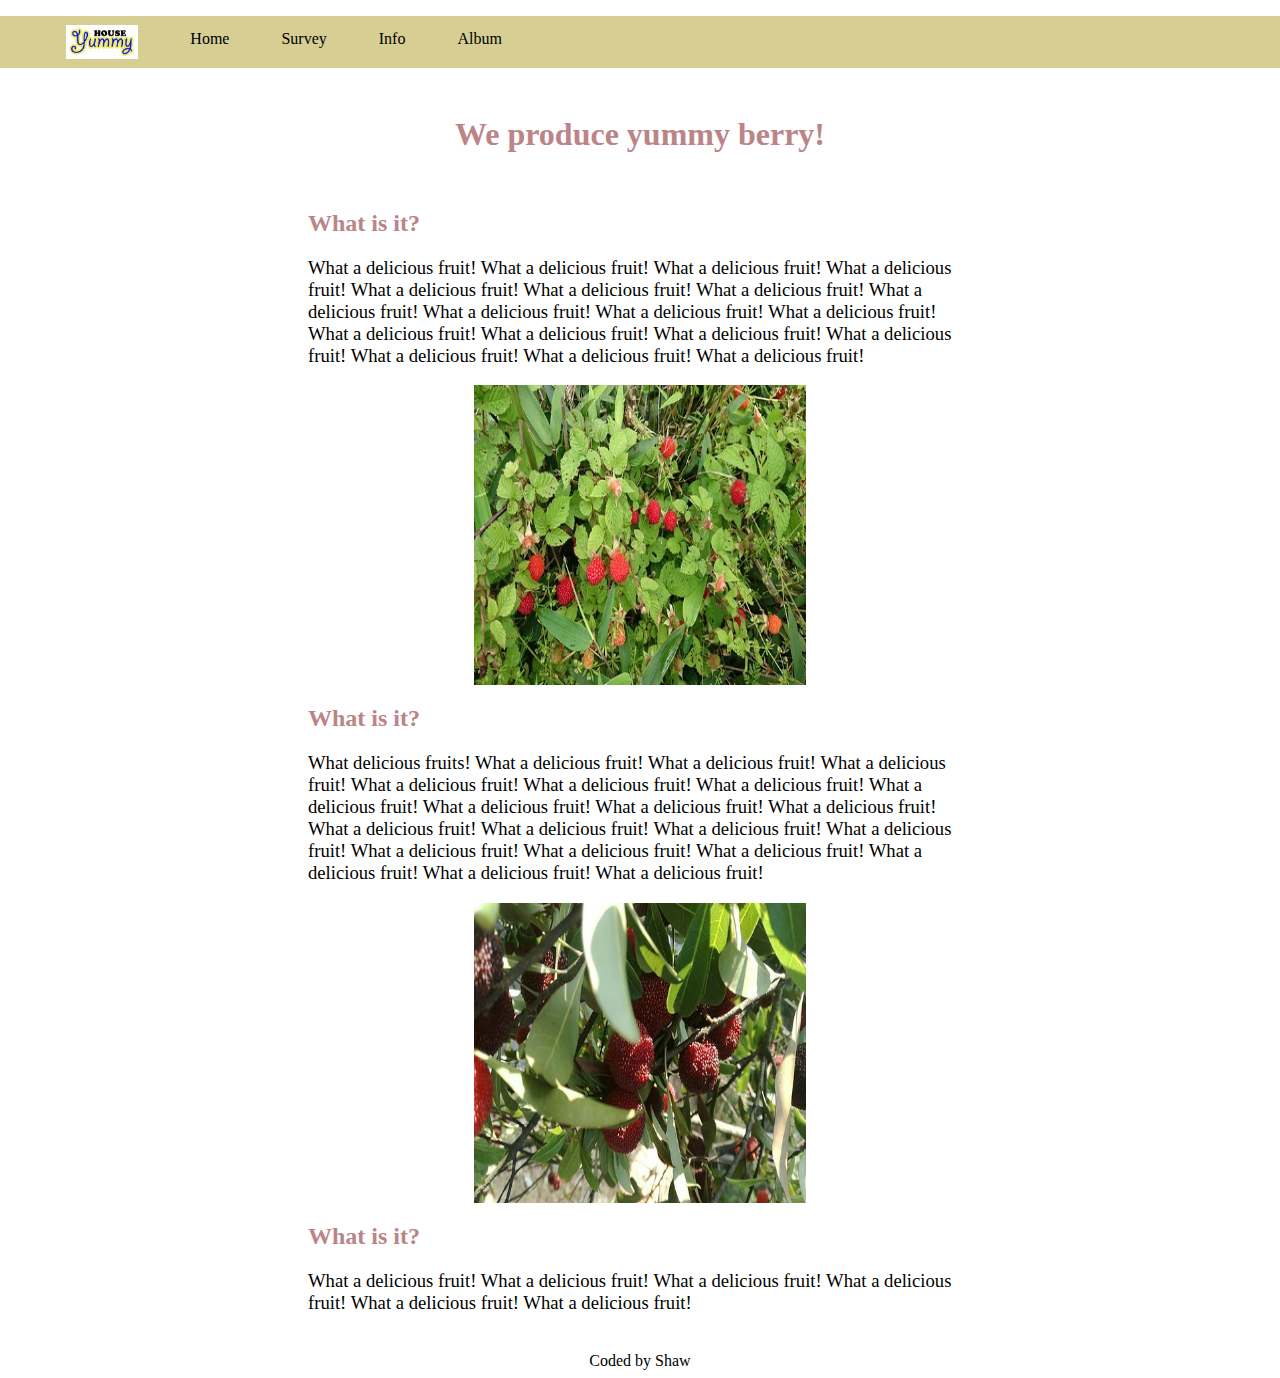
==== index.html @ cfcfa42f "change name page1.html to index.html" ====
<!DOCTYPE html>
<html>
    <head>
        <title>Yummy Farm Home Page</title>
        <link href="style1.css" rel="stylesheet">
        <!-- CSS only -->
        <link href="https://cdn.jsdelivr.net/npm/bootstrap@5.0.2/dist/css/bootstrap.min.css" rel="stylesheet" integrity="sha384-EVSTQN3/azprG1Anm3QDgpJLIm9Nao0Yz1ztcQTwFspd3yD65VohhpuuCOmLASjC" crossorigin="anonymous">
    </head>
    <body>
        <header>
            <nav id="nav-bar">
                <ul>
                    <li><a class="navlink" href="#nav-bar" id="logo"><img id="header-img" src="logo.jpg" alt="Logo"></a></li>
                    <li><a class="navlink" href="#nav-bar">Home</a></li>
                    <li><a class="navlink" href="page2.html">Survey</a></li>
                    <li><a class="navlink" href="page3.html">Info</a></li>
                    <li><a class="navlink" href="page4.html">Album</a></li>
                </ul>
            </nav>
        </header>
        <main>

            <div class="content">
            <h1>We produce yummy berry!</h1>
            <h2>What is it?</h2>
            <p>What a delicious fruit! What a delicious fruit! What a delicious fruit!
                What a delicious fruit! What a delicious fruit! What a delicious fruit!
                What a delicious fruit! What a delicious fruit! What a delicious fruit!
                What a delicious fruit! What a delicious fruit! What a delicious fruit!
                What a delicious fruit! What a delicious fruit! What a delicious fruit!
                What a delicious fruit! What a delicious fruit! What a delicious fruit! </p>
            <img src="weedberry.jpg" alt="p1" class="pic">
            <h2>What is it?</h2>
            <p>What delicious fruits! What a delicious fruit!
                What a delicious fruit! What a delicious fruit!
                What a delicious fruit! What a delicious fruit!
                What a delicious fruit! What a delicious fruit! What a delicious fruit!
                What a delicious fruit! What a delicious fruit! What a delicious fruit!
                What a delicious fruit! What a delicious fruit! What a delicious fruit!
                What a delicious fruit! What a delicious fruit! What a delicious fruit!
                What a delicious fruit! What a delicious fruit! What a delicious fruit!  </p>
            <img src="yummyberry.jpg" alt="p1" class="pic">
            <h2>What is it?</h2>
            <p>What a delicious fruit! What a delicious fruit! What a delicious fruit! What a delicious fruit! What a delicious fruit! What a delicious fruit! </p>
            </div>
        </main>
        <footer>Coded by Shaw</footer>
    </body>
</html>
---- style1.css ----
:root {
    --navbg-color: #D6CE93;
    --navbg-color1: #A3A380;
    --nav-color: black;
    --nav-color1: black;
    --title-color: #BB8588;
    --background-color: white;
}


#nav-bar {
    position: fixed;
    left: 0;
}

#header-img {
    max-width: 100%;
    display: block;
    height: 34px;
}

ul {
    list-style-type: none;
    /* overflow: hidden; */
    /* margin: 0;
    padding: 0; */
    background-color: var(--navbg-color);
    /* opacity: 1; */
    position: fixed;
    top: 0;
    width: 100%;
}

li {
    float: left;
    /* border-right: 1px solid #bbb; */
}

.navlink {
    display: block;
    color: var(--nav-color);
    text-align: center;
    padding: 14px 26px;
    text-decoration: none;
}

#logo {
    padding: 9px 26px 9px 26px;
}

li a:hover {
    background-color: var(--navbg-color1);
    color: var(--nav-color1);
}


main {
    margin: 40px 0 0 0;
}

h1 {
    text-align: center;
    padding: 35px 0 35px 0;
    color: var(--title-color);
}

.content {
    background-color: var(--background-color);
    padding: 20px 300px;
}

h2 {
     color: var(--title-color);
}

p {
    font-size: 14pt;
}

.pic {
    height: 300px;
    width: 50%;
    display: block;
    margin-left: auto;
    margin-right: auto;
}

footer {
    text-align: center;

 }
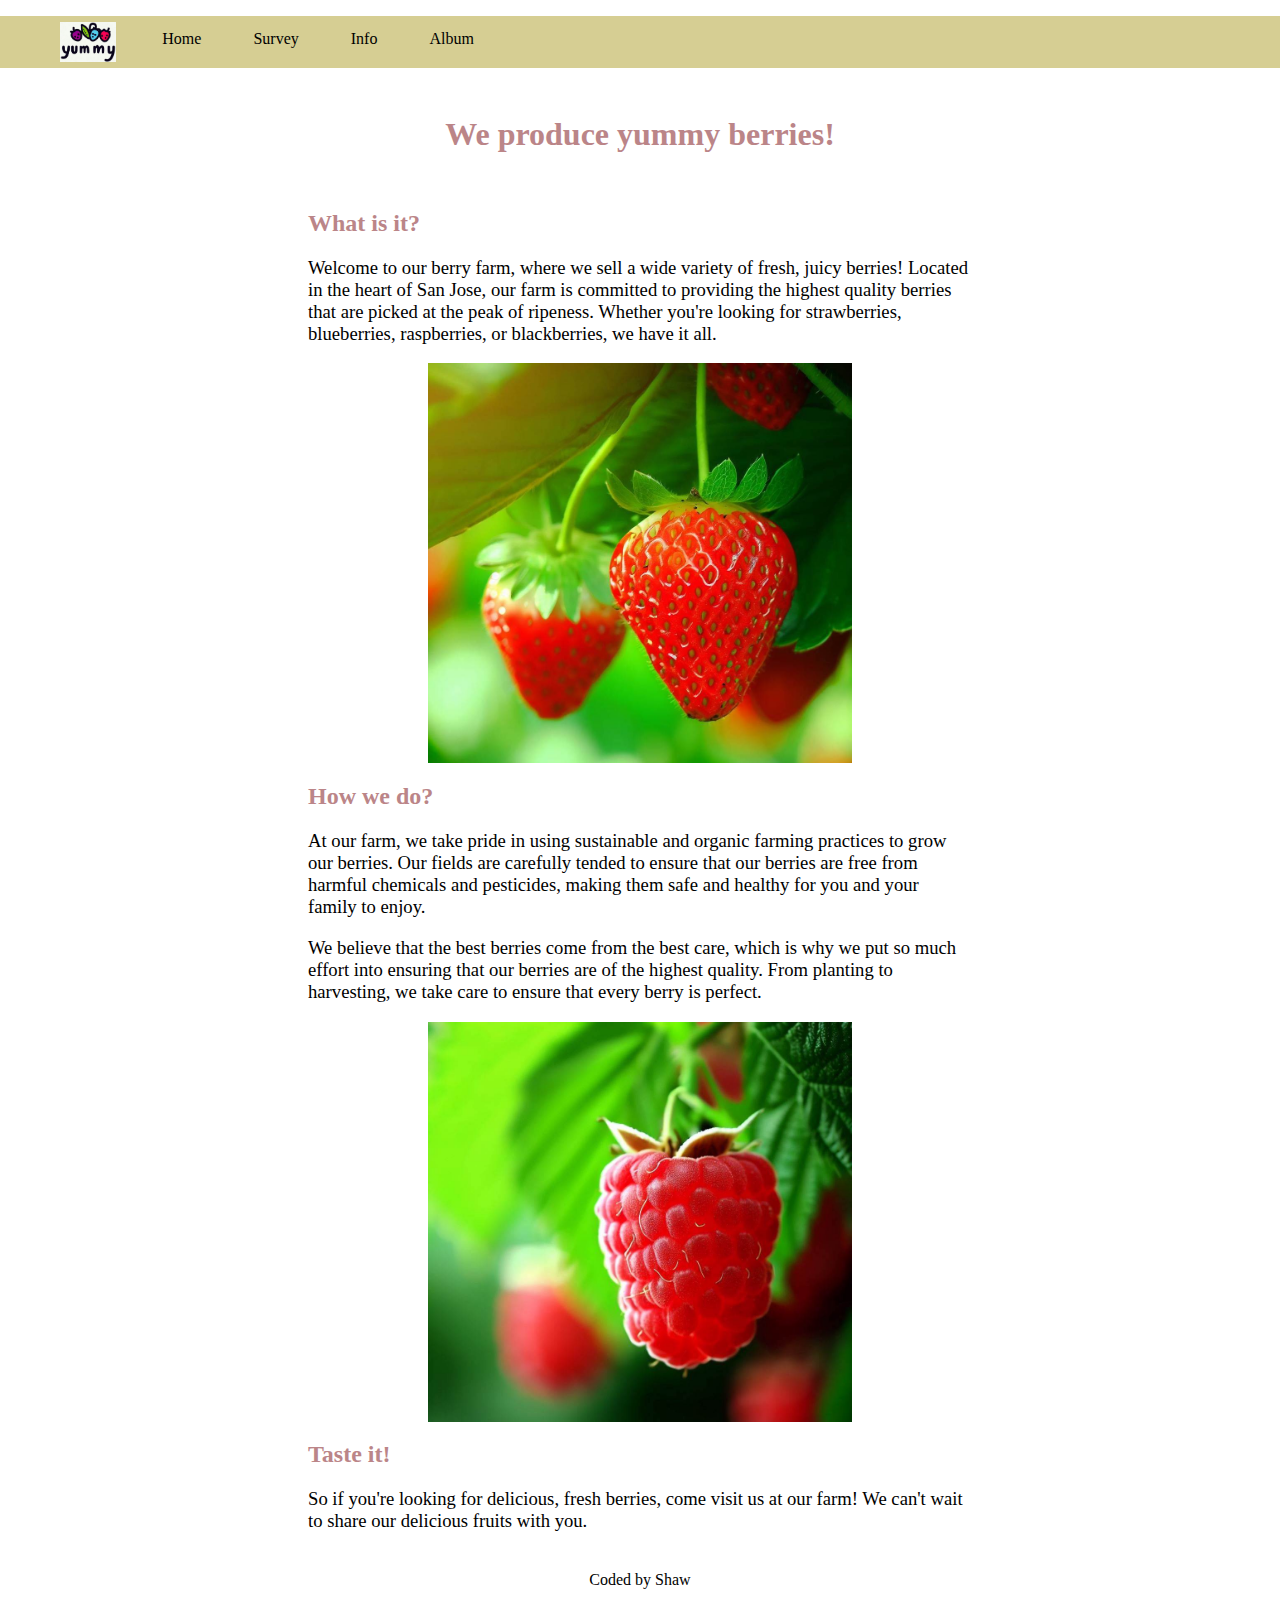
==== commit 0b66ca7f: "pic change" ====
--- a/index.html
+++ b/index.html
@@ -10,7 +10,7 @@
         <header>
             <nav id="nav-bar">
                 <ul>
-                    <li><a class="navlink" href="#nav-bar" id="logo"><img id="header-img" src="logo.jpg" alt="Logo"></a></li>
+                    <li><a class="navlink" href="#nav-bar" id="logo"><img id="header-img" src="images/logo-new.jpg" alt="Logo"></a></li>
                     <li><a class="navlink" href="#nav-bar">Home</a></li>
                     <li><a class="navlink" href="page2.html">Survey</a></li>
                     <li><a class="navlink" href="page3.html">Info</a></li>
@@ -21,27 +21,34 @@
         <main>
 
             <div class="content">
-            <h1>We produce yummy berry!</h1>
+            <h1>We produce yummy berries!</h1>
             <h2>What is it?</h2>
-            <p>What a delicious fruit! What a delicious fruit! What a delicious fruit!
-                What a delicious fruit! What a delicious fruit! What a delicious fruit!
-                What a delicious fruit! What a delicious fruit! What a delicious fruit!
-                What a delicious fruit! What a delicious fruit! What a delicious fruit!
-                What a delicious fruit! What a delicious fruit! What a delicious fruit!
-                What a delicious fruit! What a delicious fruit! What a delicious fruit! </p>
-            <img src="weedberry.jpg" alt="p1" class="pic">
-            <h2>What is it?</h2>
-            <p>What delicious fruits! What a delicious fruit!
-                What a delicious fruit! What a delicious fruit!
-                What a delicious fruit! What a delicious fruit!
-                What a delicious fruit! What a delicious fruit! What a delicious fruit!
-                What a delicious fruit! What a delicious fruit! What a delicious fruit!
-                What a delicious fruit! What a delicious fruit! What a delicious fruit!
-                What a delicious fruit! What a delicious fruit! What a delicious fruit!
-                What a delicious fruit! What a delicious fruit! What a delicious fruit!  </p>
-            <img src="yummyberry.jpg" alt="p1" class="pic">
-            <h2>What is it?</h2>
-            <p>What a delicious fruit! What a delicious fruit! What a delicious fruit! What a delicious fruit! What a delicious fruit! What a delicious fruit! </p>
+            <p>
+                Welcome to our berry farm, where we sell a wide variety of fresh, 
+                juicy berries! Located in the heart of San Jose, 
+                our farm is committed to providing the highest quality berries 
+                that are picked at the peak of ripeness. Whether you're looking for 
+                strawberries, blueberries, raspberries, or blackberries, we have it all.
+            </p>
+            <img src="images/strawberry1.jpg" alt="p1" class="pic">
+            <h2>How we do?</h2>
+            <p>
+                At our farm, we take pride in using sustainable and organic farming practices 
+                to grow our berries. Our fields are carefully tended to ensure that our berries 
+                are free from harmful chemicals and pesticides, making them safe and healthy 
+                for you and your family to enjoy.
+            </p>
+            <p>
+                We believe that the best berries come from the best care, 
+                which is why we put so much effort into ensuring that our berries are of the highest quality. 
+                From planting to harvesting, we take care to ensure that every berry is perfect.
+            </p>
+            <img src="images/raspberry.jpg" alt="p1" class="pic">
+            <h2>Taste it!</h2>
+            <p> 
+                So if you're looking for delicious, fresh berries, 
+                come visit us at our farm! We can't wait to share our delicious fruits with you.
+            </p>
             </div>
         </main>
         <footer>Coded by Shaw</footer>
--- a/style1.css
+++ b/style1.css
@@ -45,7 +45,12 @@
 }
 
 #logo {
-    padding: 9px 26px 9px 26px;
+    padding: 6px 20px;
+}
+
+#logo img {
+    height: 40px;
+    width: auto;
 }
 
 li a:hover {
@@ -78,8 +83,8 @@
 }
 
 .pic {
-    height: 300px;
-    width: 50%;
+    height: 400px;
+    width: auto;
     display: block;
     margin-left: auto;
     margin-right: auto;
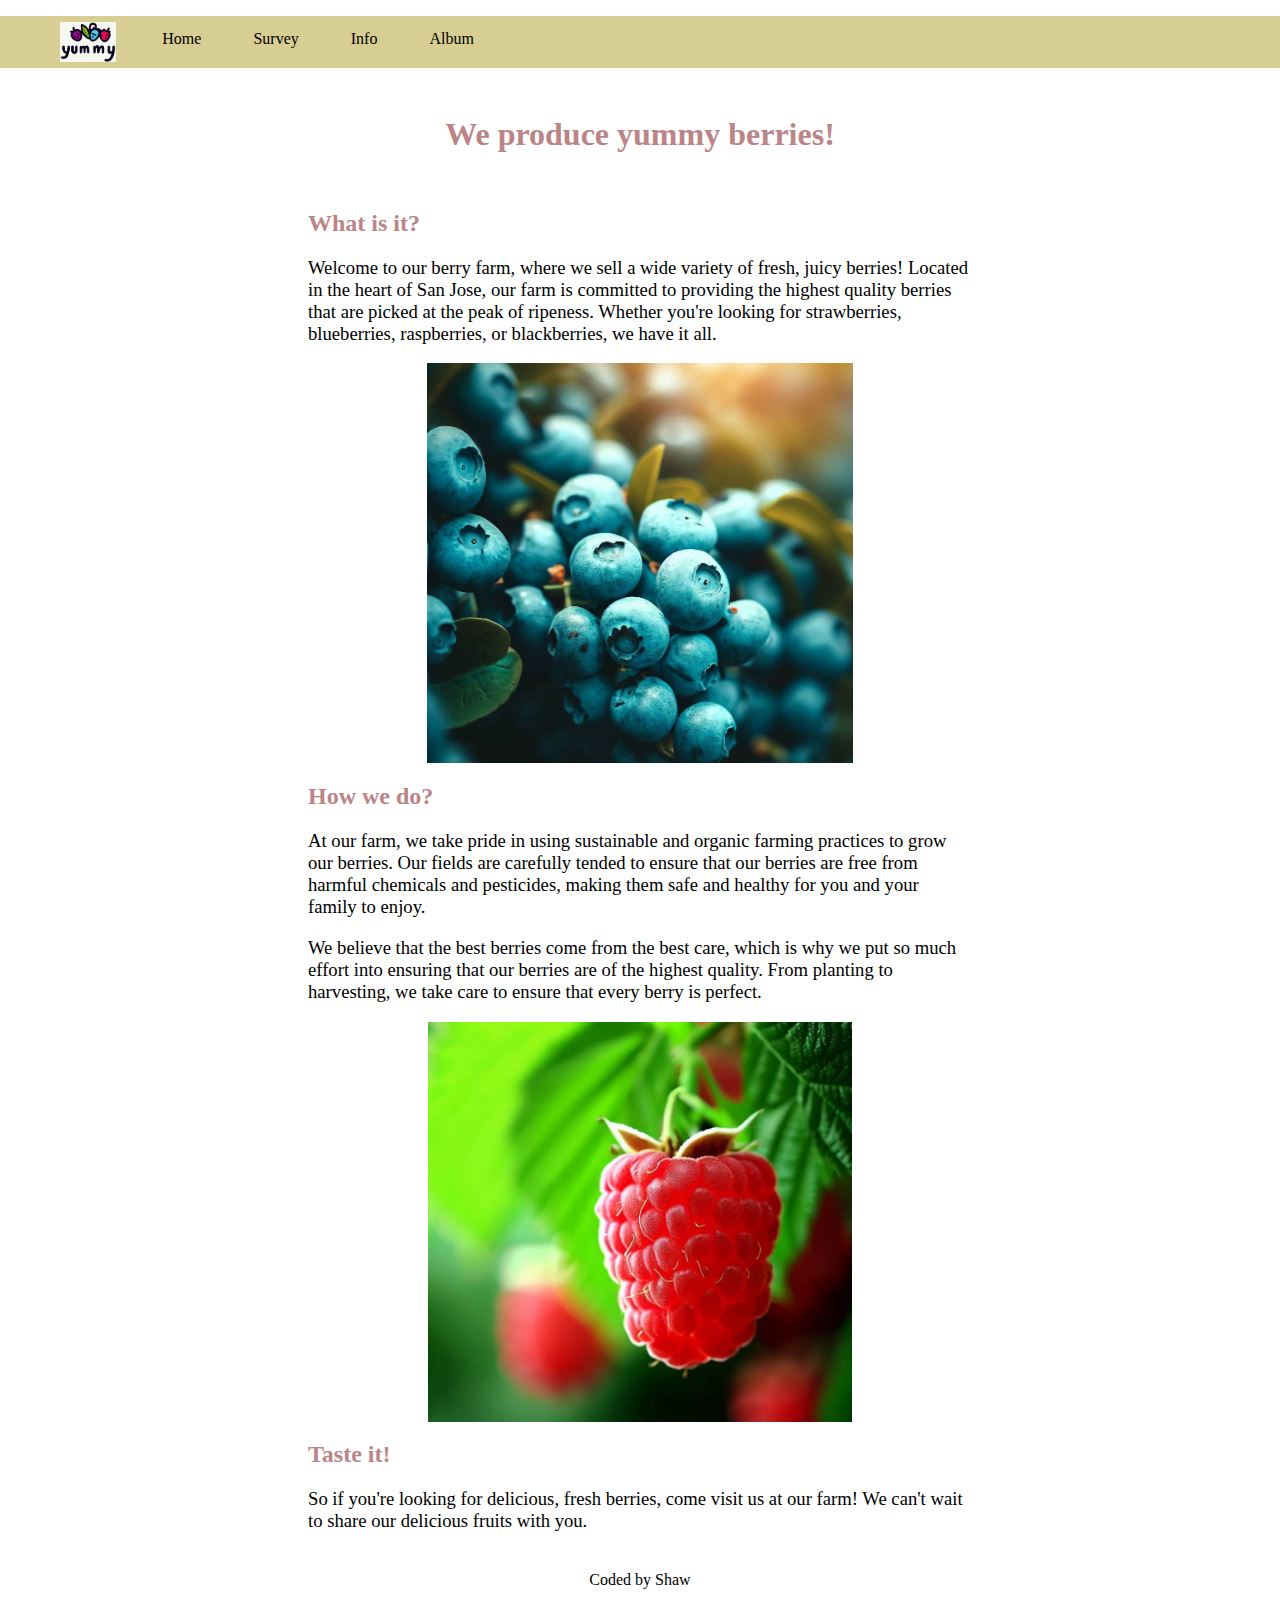
==== commit 0c16f953: "home pic change" ====
--- a/index.html
+++ b/index.html
@@ -30,7 +30,7 @@
                 that are picked at the peak of ripeness. Whether you're looking for 
                 strawberries, blueberries, raspberries, or blackberries, we have it all.
             </p>
-            <img src="images/strawberry1.jpg" alt="p1" class="pic">
+            <img src="images/blueberry.jpg" alt="p1" class="pic">
             <h2>How we do?</h2>
             <p>
                 At our farm, we take pride in using sustainable and organic farming practices 
